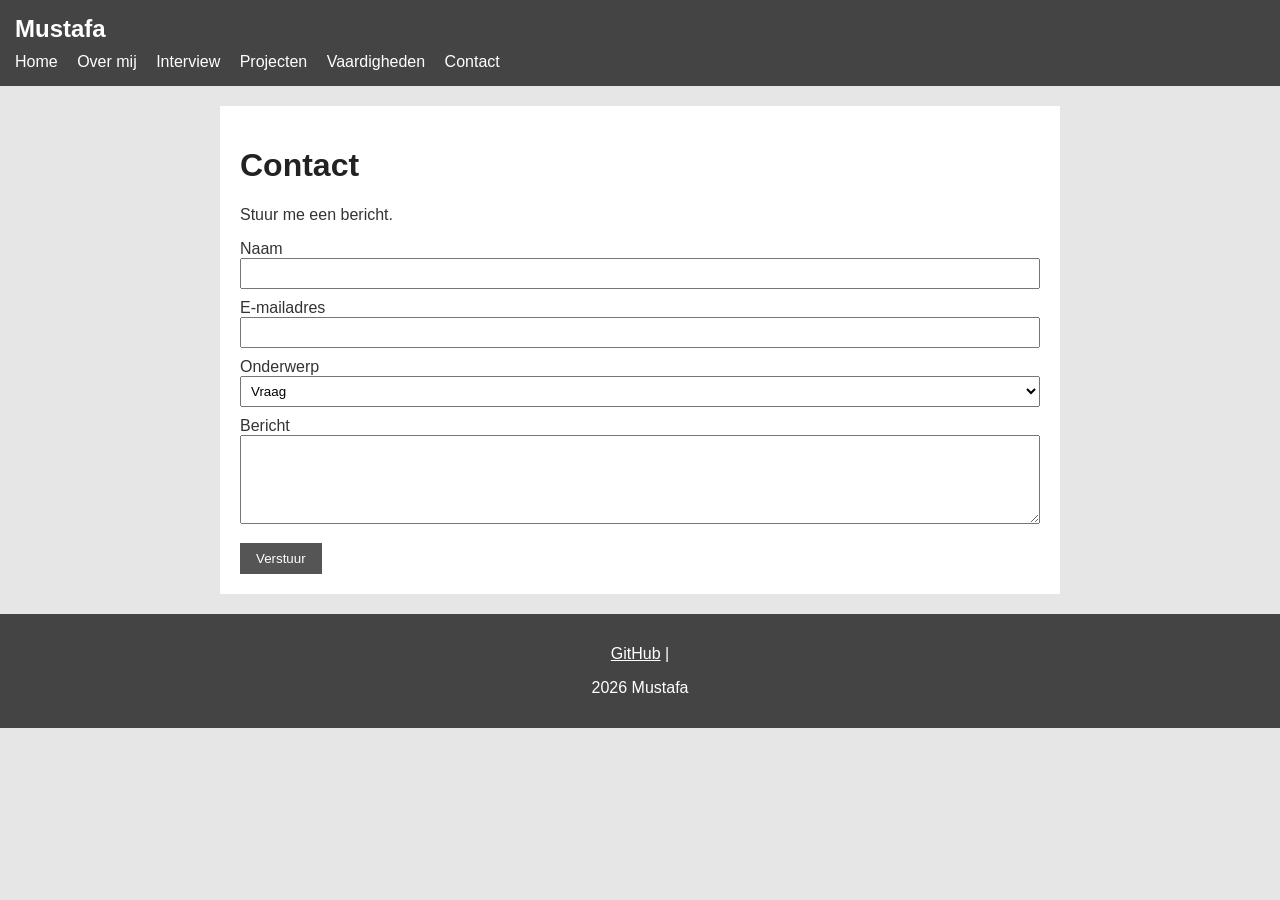
==== contact.html @ 63a24af9 "it skills 8" ====
<!DOCTYPE html>
<html lang="nl">
<head>
    <meta charset="UTF-8">
    <meta name="viewport" content="width=device-width, initial-scale=1.0">
    <title>Contact - Mijn portfolio</title>
    <link rel="stylesheet" href="style.css">
</head>
<body>
    <header>
        <h2>Mustafa</h2>
        <nav>
            <a href="index.html">Home</a>
            <a href="over-mij.html">Over mij</a>
            <a href="interview.html">Interview</a>
            <a href="projecten.html">Projecten</a>
            <a href="vaardigheden.html">Vaardigheden</a>
            <a href="contact.html">Contact</a>
        </nav>
    </header>
    <main>
        <h1>Contact</h1>
        <p>Stuur me een bericht.</p>
        <form action="#" method="post">
            <label for="naam">Naam</label>
            <input type="text" id="naam" name="naam">

            <label for="email">E-mailadres</label>
            <input type="email" id="email" name="email">

            <label for="onderwerp">Onderwerp</label>
            <select id="onderwerp" name="onderwerp">
                <option>Vraag</option>
                <option>Samenwerken</option>
                <option>Anders</option>
            </select>

            <label for="bericht">Bericht</label>
            <textarea id="bericht" name="bericht" rows="5"></textarea>

            <button type="submit">Verstuur</button>
        </form>
    </main>
    <footer>
        <p>
            <a href="https://github.com/" target="_blank">GitHub</a> |
        </p>
        <p>2026 Mustafa</p>
    </footer>
</body>
</html>
---- style.css ----
body {
    font-family: Arial, sans-serif;
    background-color: #e6e6e6;
    color: #333333;
    margin: 0;
}

header {
    background-color: #444444;
    padding: 15px;
}

header h2 {
    color: white;
    margin: 0 0 10px 0;
}

nav a {
    color: white;
    margin-right: 15px;
    text-decoration: none;
}

nav a:hover {
    text-decoration: underline;
}

main {
    max-width: 800px;
    margin: 20px auto;
    padding: 20px;
    background-color: white;
}

h1, h2 {
    color: #222222;
}

img {
    max-width: 100%;
}

video {
    width: 100%;
}

table {
    border-collapse: collapse;
    width: 100%;
}

th, td {
    border: 1px solid #999999;
    padding: 8px;
    text-align: left;
}

th {
    background-color: #cccccc;
}

label {
    display: block;
    margin-top: 10px;
}

input, select, textarea {
    width: 100%;
    padding: 6px;
    box-sizing: border-box;
}

button {
    margin-top: 15px;
    padding: 8px 16px;
    background-color: #555555;
    color: white;
    border: none;
}

button:hover {
    background-color: #222222;
}

article {
    display: inline-block;
    width: 30%;
    vertical-align: top;
    margin-right: 2%;
}

footer {
    background-color: #444444;
    color: white;
    text-align: center;
    padding: 15px;
}

footer a {
    color: white;
}
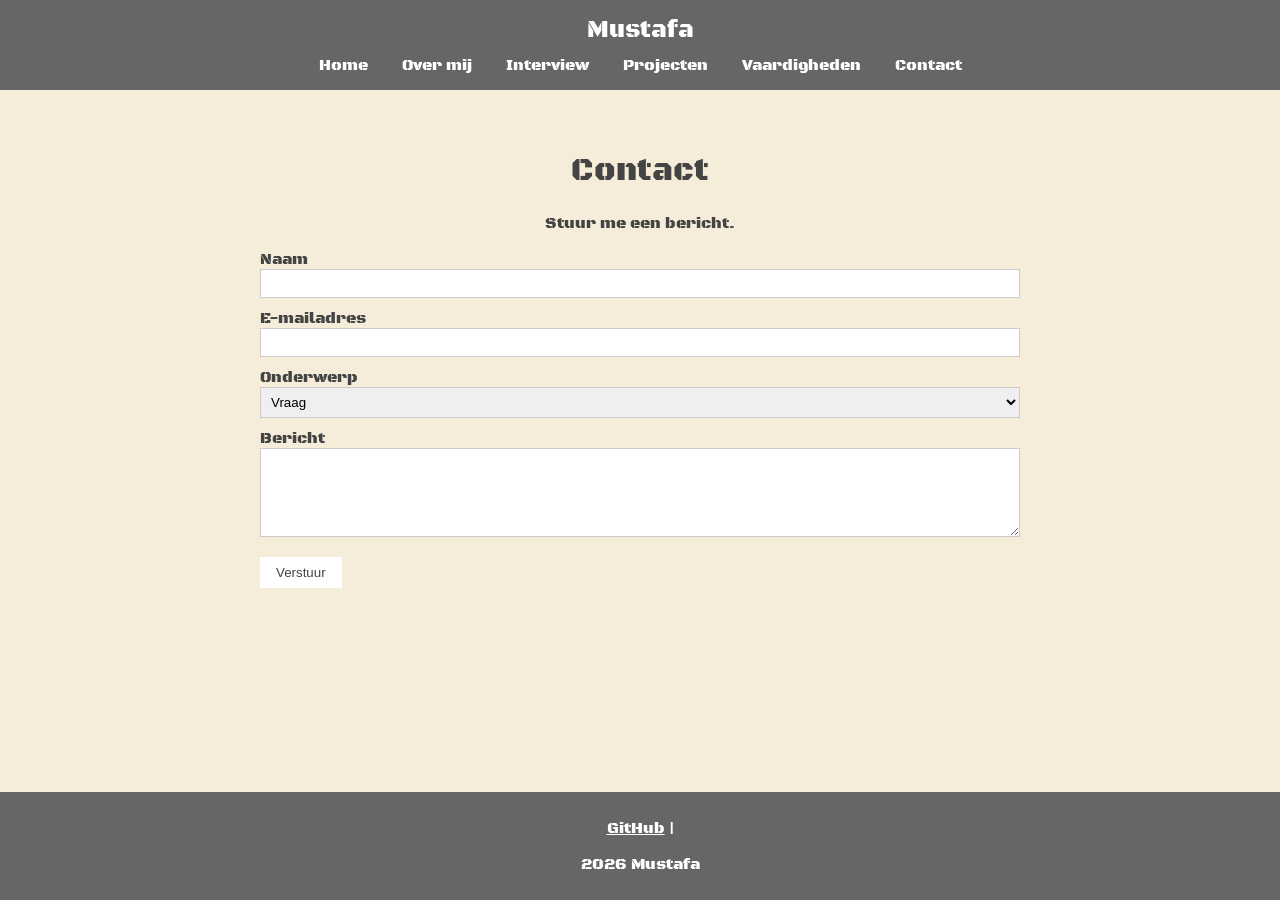
==== commit d710a426: "project" ====
--- a/contact.html
+++ b/contact.html
@@ -31,7 +31,6 @@
             <label for="onderwerp">Onderwerp</label>
             <select id="onderwerp" name="onderwerp">
                 <option>Vraag</option>
-                <option>Samenwerken</option>
                 <option>Anders</option>
             </select>
 
@@ -43,7 +42,7 @@
     </main>
     <footer>
         <p>
-            <a href="https://github.com/" target="_blank">GitHub</a> |
+            <a href="https://github.com/Musti3840/p1-html-css" target="_blank">GitHub</a> |
         </p>
         <p>2026 Mustafa</p>
     </footer>
--- a/style.css
+++ b/style.css
@@ -1,12 +1,21 @@
+@font-face {
+    font-family: "Black Ops One";
+    src: url("BlackOpsOne-Regular.ttf");
+}
+
 body {
-    font-family: Arial, sans-serif;
-    background-color: #e6e6e6;
-    color: #333333;
+    font-family: "Black Ops One", Arial, sans-serif;
+    background-color: #f5ecd9;
+    color: #444444;
     margin: 0;
+    display: flex;
+    flex-direction: column;
+    min-height: 100vh;
 }
 
 header {
-    background-color: #444444;
+    background-color: #666666;
+    text-align: center;
     padding: 15px;
 }
 
@@ -17,23 +26,37 @@
 
 nav a {
     color: white;
-    margin-right: 15px;
+    padding: 5px 10px;
+    margin: 0 5px;
     text-decoration: none;
 }
 
 nav a:hover {
-    text-decoration: underline;
+    background-color: #f5ecd9;
+    color: #444444;
 }
 
 main {
+    flex: 1;
+    width: 100%;
+    box-sizing: border-box;
     max-width: 800px;
     margin: 20px auto;
     padding: 20px;
-    background-color: white;
 }
 
-h1, h2 {
-    color: #222222;
+h1 {
+    color: #444444;
+    font-weight: normal;
+}
+
+h2 {
+    color: #666666;
+    font-weight: normal;
+}
+
+a {
+    color: #444444;
 }
 
 img {
@@ -50,13 +73,13 @@
 }
 
 th, td {
-    border: 1px solid #999999;
+    border: 1px solid #cccccc;
     padding: 8px;
     text-align: left;
 }
 
 th {
-    background-color: #cccccc;
+    background-color: white;
 }
 
 label {
@@ -68,18 +91,20 @@
     width: 100%;
     padding: 6px;
     box-sizing: border-box;
+    border: 1px solid #cccccc;
 }
 
 button {
     margin-top: 15px;
     padding: 8px 16px;
-    background-color: #555555;
-    color: white;
+    background-color: #ffffff;
+    color: #444444;
     border: none;
 }
 
 button:hover {
-    background-color: #222222;
+    background-color: #666666;
+    color: white;
 }
 
 article {
@@ -87,15 +112,50 @@
     width: 30%;
     vertical-align: top;
     margin-right: 2%;
+    padding: 10px;
+    box-sizing: border-box;
+    border: 1px solid #cccccc;
+}
+
+.antwoord {
+    font-family: Arial, sans-serif;
 }
 
 footer {
-    background-color: #444444;
+    background-color: #666666;
     color: white;
     text-align: center;
-    padding: 15px;
+    padding: 10px;
 }
 
 footer a {
     color: white;
 }
+
+img {
+    display: block;
+    margin: 0 auto;
+}
+
+h1 {
+    text-align: center;
+}
+
+
+p {
+    text-align: center;
+}
+
+
+h2 {
+    text-align: center;
+}
+
+
+a {
+    text-align: center;
+}
+
+.iframe{
+    
+}
